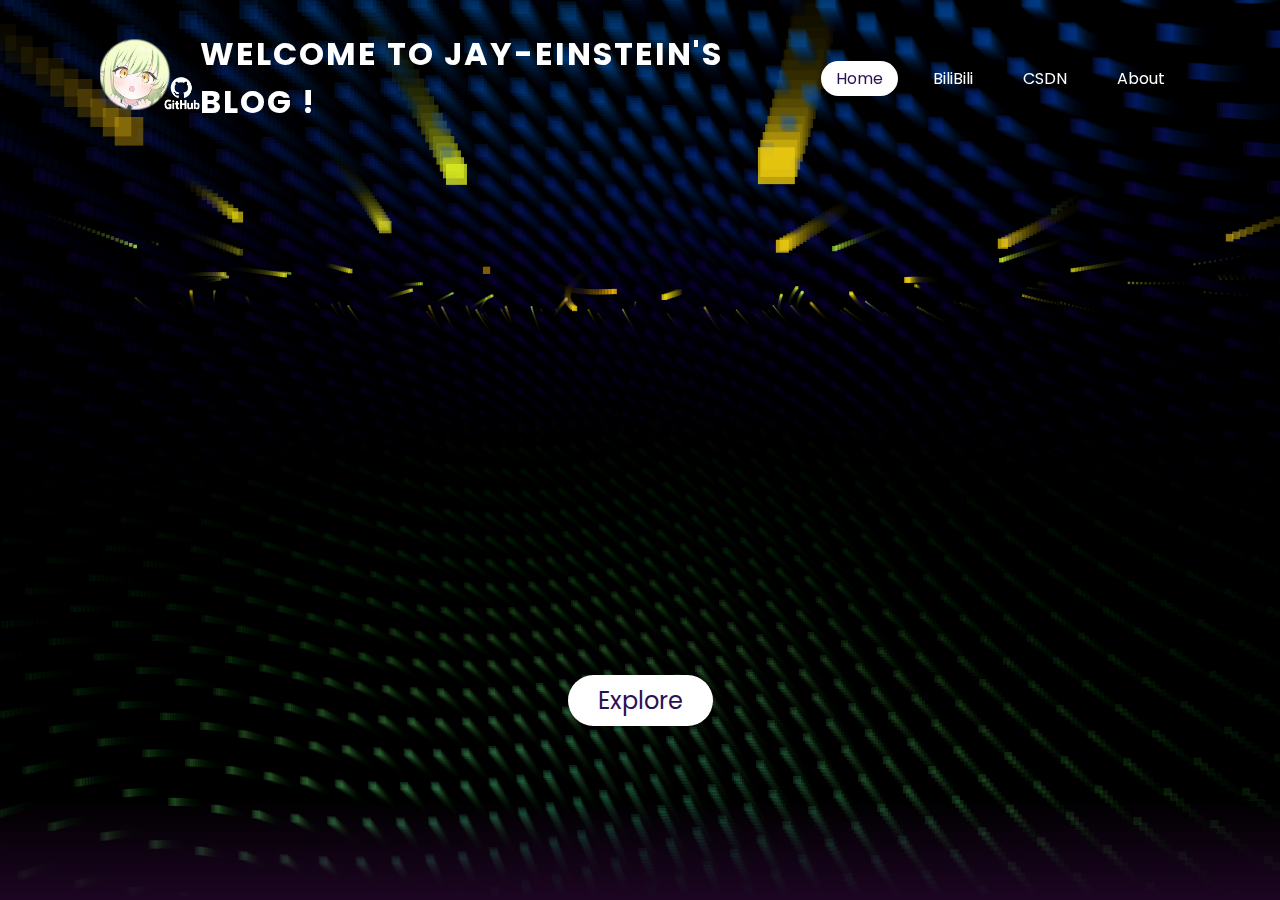
==== index.html @ cc75ab84 "Add files via upload" ====
<!doctype html>
<html>

<head>
    <meta charset="utf-8">
    <title>jay-einstein's blog</title>
    <link rel="stylesheet" href="style.css">
    <style>
        html,
        body {
            margin: 0px;
            width: 100%;
            height: 100%;
            overflow: hidden;
            background: #000000;
        }

        #canvas {
            position: absolute;
            width: 100%;
            height: 100%;
        }
    </style>
</head>

<body>
    <header>
        <a href="https://github.com/jay-einstein/jay-einstein.GitHub.io" class="logo" target="_blank">
            <img src="images/logo.png">
        </a>
        <span class="welcome">Welcome to jay-einstein's Blog !</span>
        <ul>
            <li><a href="#" class="active">Home</a></li>
            <li><a href="https://space.bilibili.com/1524398789?spm_id_from=333.999.0.0">BiliBili</a></li>
            <li><a href="https://blog.csdn.net/2301_77580982?spm=1000.2115.3001.5343">CSDN</a></li>
            <li><a href="/about.html">About</a></li>
        </ul>
    </header>
    <section>
        <canvas id="canvas"></canvas>
        <script>
            function project3D(x, y, z, vars) {
                var p, d;
                x -= vars.camX;
                y -= vars.camY - 8;
                z -= vars.camZ;
                p = Math.atan2(x, z);
                d = Math.sqrt(x * x + z * z);
                x = Math.sin(p - vars.yaw) * d;
                z = Math.cos(p - vars.yaw) * d;
                p = Math.atan2(y, z);
                d = Math.sqrt(y * y + z * z);
                y = Math.sin(p - vars.pitch) * d;
                z = Math.cos(p - vars.pitch) * d;
                var rx1 = -1000;
                var ry1 = 1;
                var rx2 = 1000;
                var ry2 = 1;
                var rx3 = 0;
                var ry3 = 0;
                var rx4 = x;
                var ry4 = z;
                var uc = (ry4 - ry3) * (rx2 - rx1) - (rx4 - rx3) * (ry2 - ry1);
                var ua = ((rx4 - rx3) * (ry1 - ry3) - (ry4 - ry3) * (rx1 - rx3)) / uc;
                var ub = ((rx2 - rx1) * (ry1 - ry3) - (ry2 - ry1) * (rx1 - rx3)) / uc;
                if (!z) z = 0.000000001;
                if (ua > 0 && ua < 1 && ub > 0 && ub < 1) {
                    return {
                        x: vars.cx + (rx1 + ua * (rx2 - rx1)) * vars.scale,
                        y: vars.cy + y / z * vars.scale,
                        d: (x * x + y * y + z * z)
                    };
                } else {
                    return { d: -1 };
                }
            }
            function elevation(x, y, z) {
                var dist = Math.sqrt(x * x + y * y + z * z);
                if (dist && z / dist >= -1 && z / dist <= 1) return Math.acos(z / dist);
                return 0.00000001;
            }
            function rgb(col) {
                col += 0.000001;
                var r = parseInt((0.5 + Math.sin(col) * 0.5) * 16);
                var g = parseInt((0.5 + Math.cos(col) * 0.5) * 16);
                var b = parseInt((0.5 - Math.sin(col) * 0.5) * 16);
                return "#" + r.toString(16) + g.toString(16) + b.toString(16);
            }
            function interpolateColors(RGB1, RGB2, degree) {
                var w2 = degree;
                var w1 = 1 - w2;
                return [w1 * RGB1[0] + w2 * RGB2[0], w1 * RGB1[1] + w2 * RGB2[1], w1 * RGB1[2] + w2 * RGB2[2]];
            }
            function rgbArray(col) {
                col += 0.000001;
                var r = parseInt((0.5 + Math.sin(col) * 0.5) * 256);
                var g = parseInt((0.5 + Math.cos(col) * 0.5) * 256);
                var b = parseInt((0.5 - Math.sin(col) * 0.5) * 256);
                return [r, g, b];
            }
            function colorString(arr) {
                var r = parseInt(arr[0]);
                var g = parseInt(arr[1]);
                var b = parseInt(arr[2]);
                return "#" + ("0" + r.toString(16)).slice(-2) + ("0" + g.toString(16)).slice(-2) + ("0" + b.toString(16)).slice(-2);
            }
            function process(vars) {
                if (vars.points.length < vars.initParticles) for (var i = 0; i < 5; ++i) spawnParticle(vars);
                var p, d, t;
                p = Math.atan2(vars.camX, vars.camZ);
                d = Math.sqrt(vars.camX * vars.camX + vars.camZ * vars.camZ);
                d -= Math.sin(vars.frameNo / 80) / 25;
                t = Math.cos(vars.frameNo / 300) / 165;
                vars.camX = Math.sin(p + t) * d;
                vars.camZ = Math.cos(p + t) * d;
                vars.camY = -Math.sin(vars.frameNo / 220) * 15;
                vars.yaw = Math.PI + p + t;
                vars.pitch = elevation(vars.camX, vars.camZ, vars.camY) - Math.PI / 2;
                var t;
                for (var i = 0; i < vars.points.length; ++i) {
                    x = vars.points[i].x;
                    y = vars.points[i].y;
                    z = vars.points[i].z;
                    d = Math.sqrt(x * x + z * z) / 1.0075;
                    t = .1 / (1 + d * d / 5);
                    p = Math.atan2(x, z) + t;
                    vars.points[i].x = Math.sin(p) * d;
                    vars.points[i].z = Math.cos(p) * d;
                    vars.points[i].y += vars.points[i].vy * t * ((Math.sqrt(vars.distributionRadius) - d) * 2);
                    if (vars.points[i].y > vars.vortexHeight / 2 || d < .25) {
                        vars.points.splice(i, 1);
                        spawnParticle(vars);
                    }
                }
            }
            function drawFloor(vars) {
                var x, y, z, d, point, a;
                for (var i = -25; i <= 25; i += 1) {
                    for (var j = -25; j <= 25; j += 1) {
                        x = i * 2;
                        z = j * 2;
                        y = vars.floor;
                        d = Math.sqrt(x * x + z * z);
                        point = project3D(x, y - d * d / 85, z, vars);
                        if (point.d != -1) {
                            size = 1 + 15000 / (1 + point.d);
                            a = 0.15 - Math.pow(d / 50, 4) * 0.15;
                            if (a > 0) {
                                vars.ctx.fillStyle = colorString(interpolateColors(rgbArray(d / 26 - vars.frameNo / 40), [0, 128, 32], .5 + Math.sin(d / 6 - vars.frameNo / 8) / 2));
                                vars.ctx.globalAlpha = a;
                                vars.ctx.fillRect(point.x - size / 2, point.y - size / 2, size, size);
                            }
                        }
                    }
                }
                vars.ctx.fillStyle = "#82f";
                for (var i = -25; i <= 25; i += 1) {
                    for (var j = -25; j <= 25; j += 1) {
                        x = i * 2;
                        z = j * 2;
                        y = -vars.floor;
                        d = Math.sqrt(x * x + z * z);
                        point = project3D(x, y + d * d / 85, z, vars);
                        if (point.d != -1) {
                            size = 1 + 15000 / (1 + point.d);
                            a = 0.15 - Math.pow(d / 50, 4) * 0.15;
                            if (a > 0) {
                                vars.ctx.fillStyle = colorString(interpolateColors(rgbArray(-d / 26 - vars.frameNo / 40), [32, 0, 128], .5 + Math.sin(-d / 6 - vars.frameNo / 8) / 2));
                                vars.ctx.globalAlpha = a;
                                vars.ctx.fillRect(point.x - size / 2, point.y - size / 2, size, size);
                            }
                        }
                    }
                }
            }
            function sortFunction(a, b) {
                return b.dist - a.dist;
            }
            function draw(vars) {
                vars.ctx.globalAlpha = .15;
                vars.ctx.fillStyle = "#000";
                vars.ctx.fillRect(0, 0, canvas.width, canvas.height);
                drawFloor(vars);
                var point, x, y, z, a;
                for (var i = 0; i < vars.points.length; ++i) {
                    x = vars.points[i].x;
                    y = vars.points[i].y;
                    z = vars.points[i].z;
                    point = project3D(x, y, z, vars);
                    if (point.d != -1) {
                        vars.points[i].dist = point.d;
                        size = 1 + vars.points[i].radius / (1 + point.d);
                        d = Math.abs(vars.points[i].y);
                        a = .8 - Math.pow(d / (vars.vortexHeight / 2), 1000) * .8;
                        vars.ctx.globalAlpha = a >= 0 && a <= 1 ? a : 0;
                        vars.ctx.fillStyle = rgb(vars.points[i].color);
                        if (point.x > -1 && point.x < vars.canvas.width && point.y > -1 && point.y < vars.canvas.height) vars.ctx.fillRect(point.x - size / 2, point.y - size / 2, size, size);
                    }
                }
                vars.points.sort(sortFunction);
            }
            function spawnParticle(vars) {

                var p, ls;
                pt = {};
                p = Math.PI * 2 * Math.random();
                ls = Math.sqrt(Math.random() * vars.distributionRadius);
                pt.x = Math.sin(p) * ls;
                pt.y = -vars.vortexHeight / 2;
                pt.vy = vars.initV / 20 + Math.random() * vars.initV;
                pt.z = Math.cos(p) * ls;
                pt.radius = 200 + 800 * Math.random();
                pt.color = pt.radius / 1000 + vars.frameNo / 250;
                vars.points.push(pt);
            }
            function frame(vars) {
                if (vars === undefined) {
                    var vars = {};
                    vars.canvas = document.querySelector("canvas");
                    vars.ctx = vars.canvas.getContext("2d");
                    vars.canvas.width = document.body.clientWidth;
                    vars.canvas.height = document.body.clientHeight;
                    window.addEventListener("resize", function () {
                        vars.canvas.width = document.body.clientWidth;
                        vars.canvas.height = document.body.clientHeight;
                        vars.cx = vars.canvas.width / 2;
                        vars.cy = vars.canvas.height / 2;
                    }, true);
                    vars.frameNo = 0;

                    vars.camX = 0;
                    vars.camY = 0;
                    vars.camZ = -14;
                    vars.pitch = elevation(vars.camX, vars.camZ, vars.camY) - Math.PI / 2;
                    vars.yaw = 0;
                    vars.cx = vars.canvas.width / 2;
                    vars.cy = vars.canvas.height / 2;
                    vars.bounding = 10;
                    vars.scale = 500;
                    vars.floor = 26.5;

                    vars.points = [];
                    vars.initParticles = 700;
                    vars.initV = .01;
                    vars.distributionRadius = 800;
                    vars.vortexHeight = 25;
                }
                vars.frameNo++;
                requestAnimationFrame(function () {
                    frame(vars);
                });
                process(vars);
                draw(vars);
            }
            frame();
        </script>
        <a href="#sec" id="btn">Explore</a>
    </section>
</body>

</html>
---- style.css ----
/* 这是引入了一些字体 */
@import url('https://fonts.googleapis.com/css?family=Poppins:300,400,500,600,700,800,900&display=swap'); 

* {
  margin: 0;
  padding: 0;
  box-sizing: border-box;
  font-family: 'Poppins', sans-serif;
  /* 当用户手动导航或者 CSSOM scrolling API 触发滚动操作时 */
  scroll-behavior: smooth; 
}

body {
  min-height: 100vh;
  overflow-x: hidden;
  background: linear-gradient(#2b1055,#7597de);
}

header {
  position: absolute;
  top: 0;
  left: 0;
  width: 100%;
  padding: 30px 100px;
  display: flex;
  justify-content: space-between;
  align-items: center;
  z-index: 10000;
}

header .logo img {
  width: 100px; /* 或根据需要设置合适的大小 */
  height: auto; /* 保持图片的比例 */
}

.welcome {
  color: #fff;
  font-weight: 700;
  text-decoration: none;
  font-size: 2em;
  text-transform: uppercase; /* 大写 */
  letter-spacing: 2px; /* 字符间距 */
}

header ul {
  display: flex;
  justify-content: center;
  align-items: center;
}

header ul li {
  list-style: none;
  margin-left: 20px;
}

header ul li a {
  text-decoration: none;
  padding: 6px 15px;
  color: #fff;
  border-radius: 20px;
}

header ul li a:hover,
header ul li a.active {
  background: #fff;
  color: #2b1055;
}

section {
  position: relative;
  width: 100%;
  height: 100vh;
  padding: 100px;
  display: flex;
  justify-content: center;
  align-items: center;
  overflow: hidden;
}

section::before {
  content: '';
  position: absolute;
  bottom: 0;
  width: 100%;
  height: 100px;
  background: linear-gradient(to top, #1c0522, transparent);
  z-index: 1000;
}

section img {
  position: absolute;
  top: 0;
  left: 0;
  width: 100%;
  height: 100%;
  /* object-fit CSS 属性指定可替换元素（例如：<img> 或 <video>）的内容应该如何适应到其使用高度和宽度确定的框。 */
  object-fit: cover;
  pointer-events: none;
}

section img#moon {
  /* mix-blend-mode CSS 属性描述了元素的内容应该与元素的直系父元素的内容和元素的背景如何混合。 */ 
  mix-blend-mode: screen;
}

section img#mountains_front {
  z-index: 10;
}

#text {
  position: absolute;
  right: -350px;
  color: #fff;
  white-space: nowrap;
  font-size: 7.5vw;
  z-index: 9;
}

#btn {
  text-decoration: none;
  display: inline-block;
  padding: 8px 30px;
  border-radius: 40px;
  background: #fff;
  color: #2b1055;
  font-size: 1.5em;
  z-index: 9;
  transform: translateY(250px);
}

.sec {
  position: relative;
  padding: 100px;
  background: #1c0522;
}

.sec h2 {
  font-size: 3.5em;
  margin-bottom: 10px;
  color: #fff;
}

.sec p {
  font-size: 1em;
  color: #fff;
}
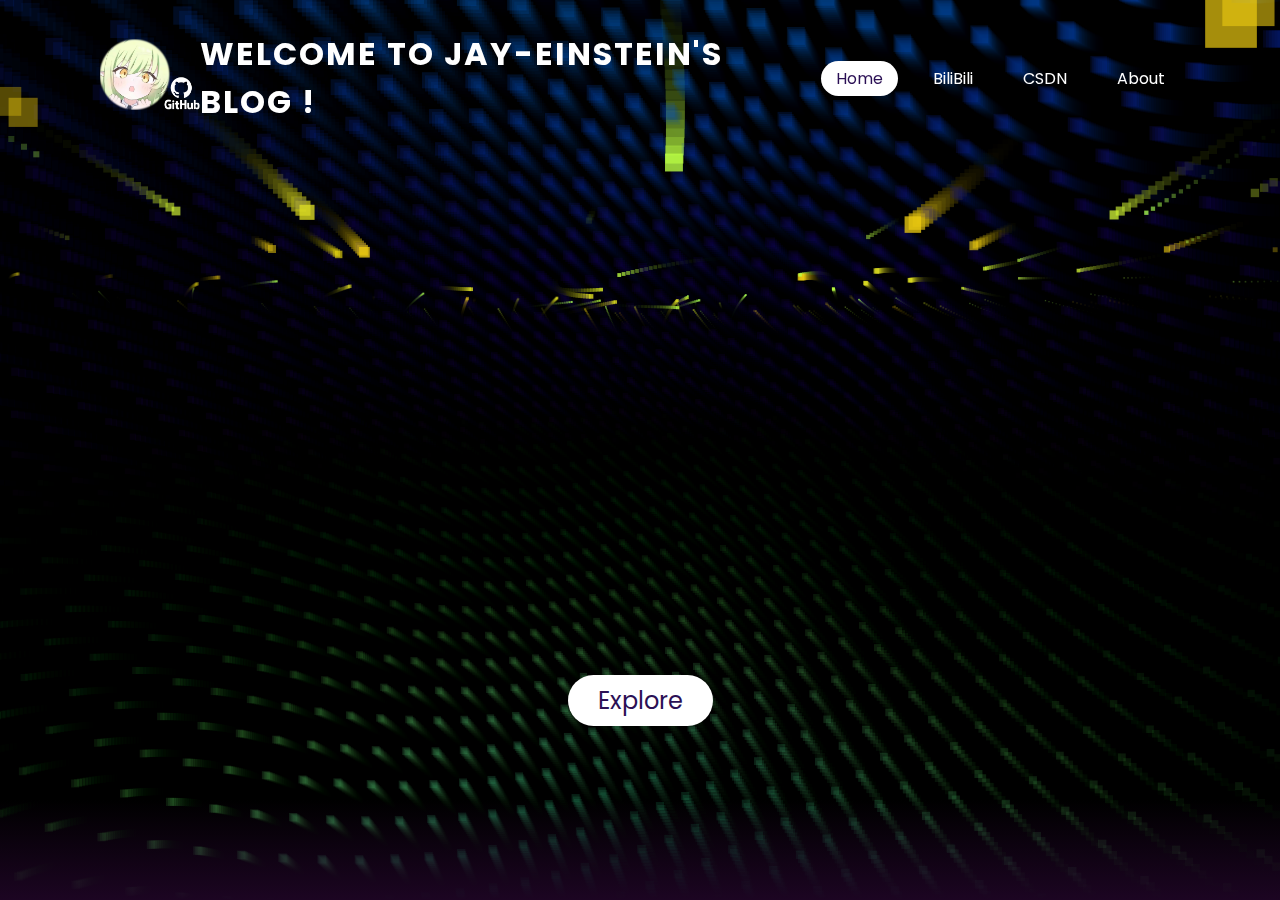
==== commit 9bdb8bbc: "Update index.html" ====
--- a/index.html
+++ b/index.html
@@ -1,5 +1,5 @@
 <!doctype html>
-<html>
+<html lang="en">
 
 <head>
     <meta charset="utf-8">
@@ -258,4 +258,4 @@
     </section>
 </body>
 
-</html>+</html>
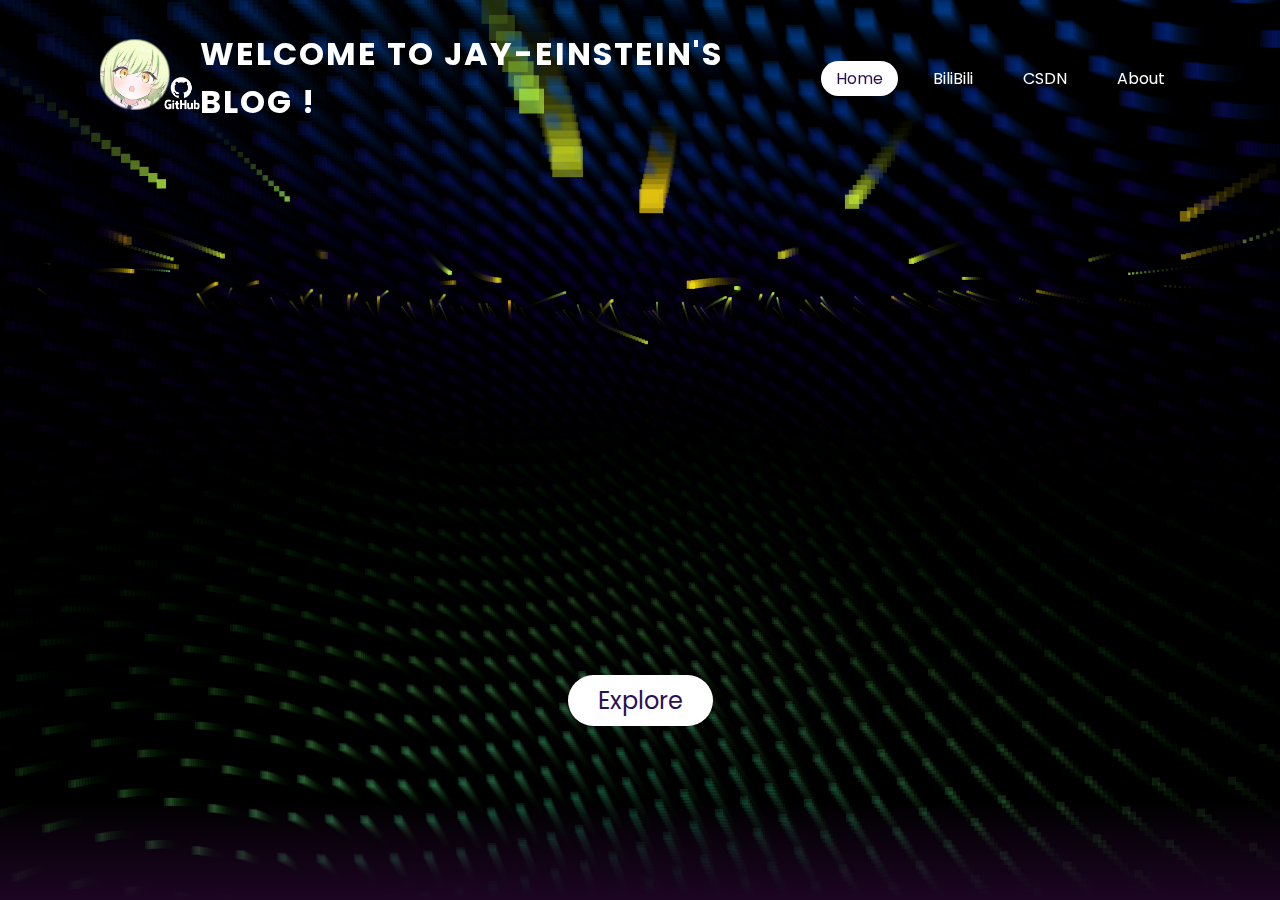
==== commit 2674b580: "Add files via upload" ====
--- a/index.html
+++ b/index.html
@@ -254,8 +254,8 @@
             }
             frame();
         </script>
-        <a href="#sec" id="btn">Explore</a>
+        <a href="/explore.html" id="btn">Explore</a>
     </section>
 </body>
 
-</html>
+</html>--- a/style.css
+++ b/style.css
@@ -10,14 +10,10 @@
   scroll-behavior: smooth; 
 }
 
-body {
-  min-height: 100vh;
-  overflow-x: hidden;
-  background: linear-gradient(#2b1055,#7597de);
-}
+
 
 header {
-  position: absolute;
+  position: fixed;
   top: 0;
   left: 0;
   width: 100%;
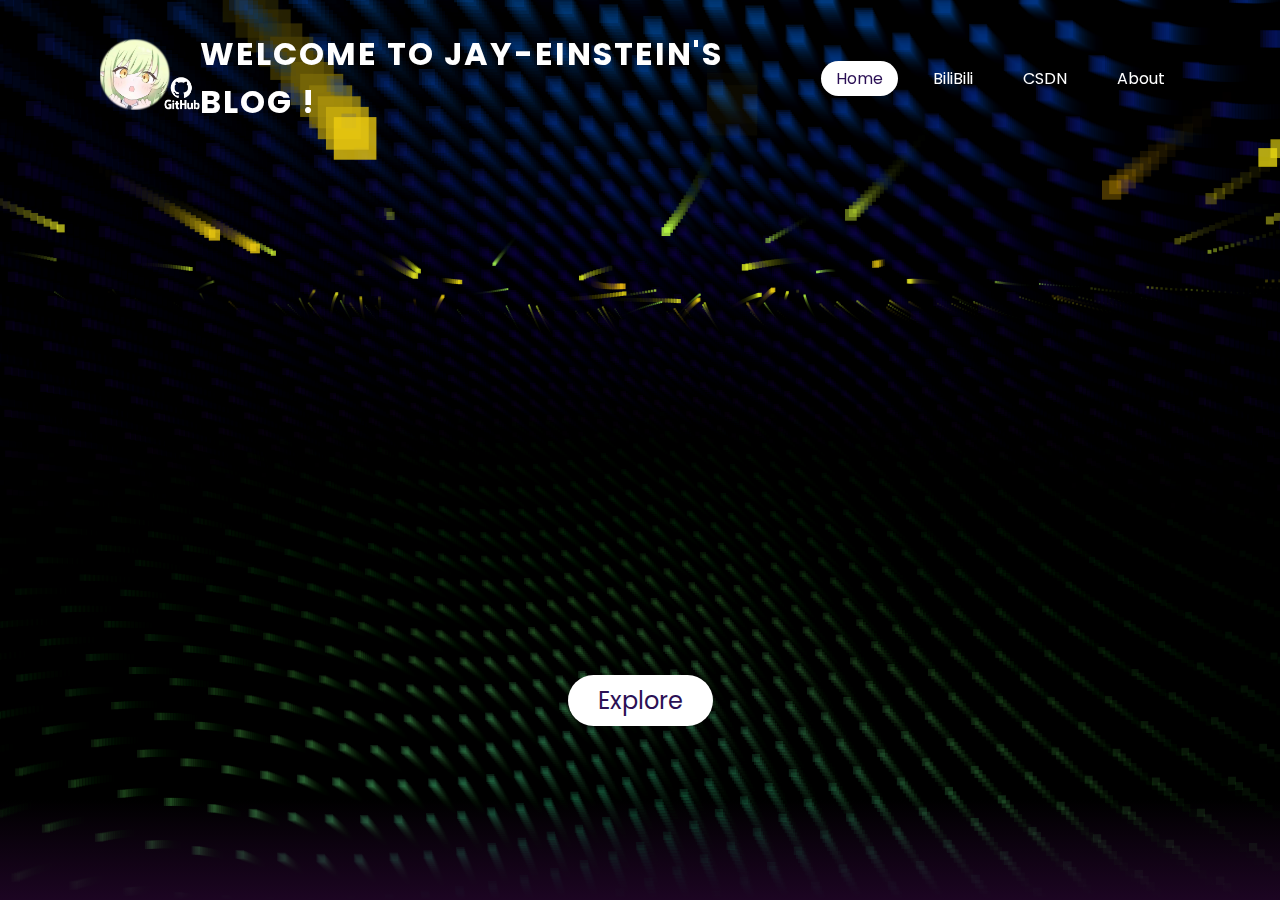
==== commit 3b7c3ff0: "Add files via upload" ====
--- a/index.html
+++ b/index.html
@@ -31,8 +31,8 @@
         <span class="welcome">Welcome to jay-einstein's Blog !</span>
         <ul>
             <li><a href="#" class="active">Home</a></li>
-            <li><a href="https://space.bilibili.com/1524398789?spm_id_from=333.999.0.0">BiliBili</a></li>
-            <li><a href="https://blog.csdn.net/2301_77580982?spm=1000.2115.3001.5343">CSDN</a></li>
+            <li><a href="https://space.bilibili.com/1524398789?spm_id_from=333.999.0.0" target="_blank">BiliBili</a></li>
+            <li><a href="https://blog.csdn.net/2301_77580982?spm=1000.2115.3001.5343" target="_blank">CSDN</a></li>
             <li><a href="/about.html">About</a></li>
         </ul>
     </header>
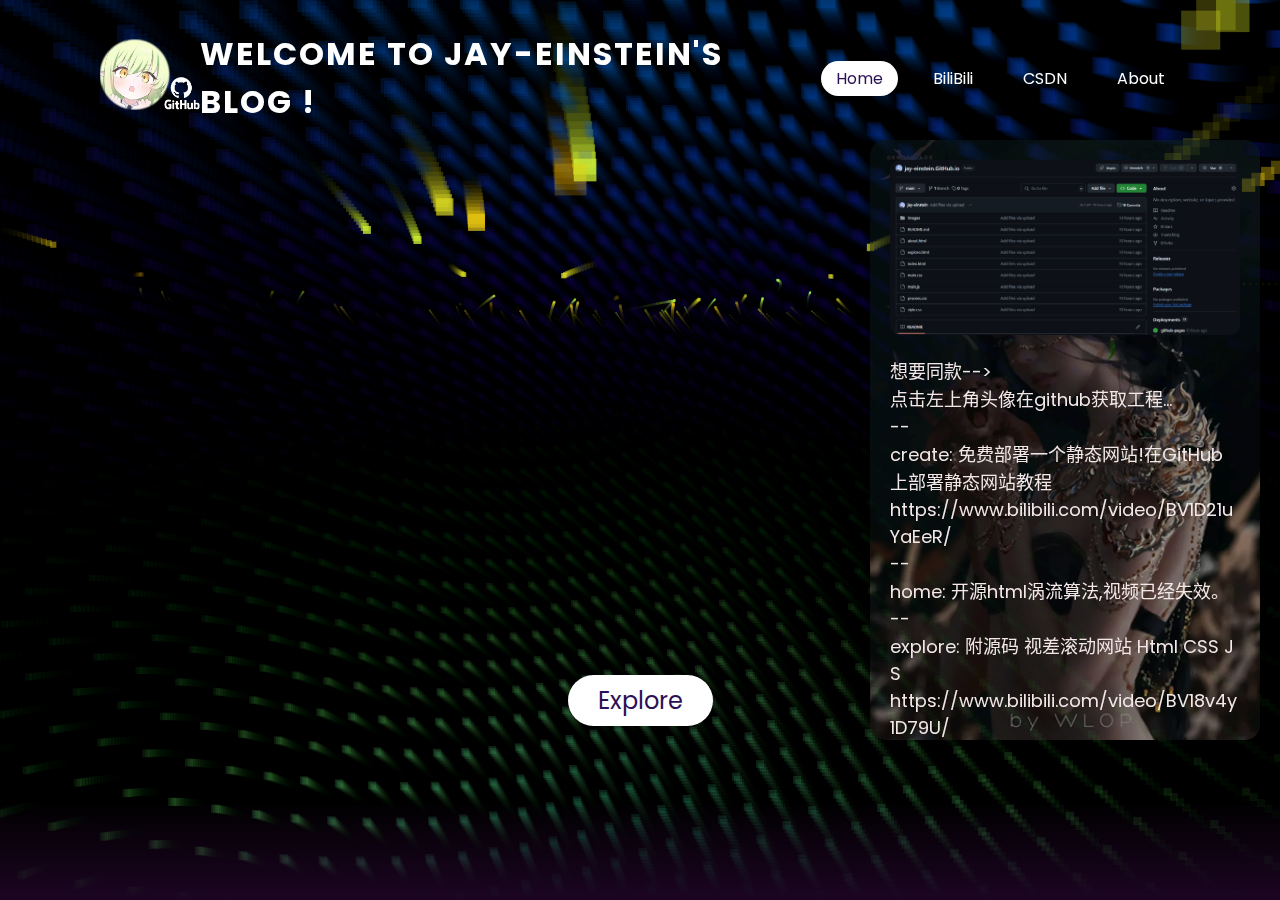
==== commit cd946614: "Add files via upload" ====
--- a/index.html
+++ b/index.html
@@ -1,5 +1,5 @@
 <!doctype html>
-<html lang="en">
+<html lang="zh-CN">
 
 <head>
     <meta charset="utf-8">
@@ -20,6 +20,7 @@
             width: 100%;
             height: 100%;
         }
+
     </style>
 </head>
 
@@ -31,231 +32,36 @@
         <span class="welcome">Welcome to jay-einstein's Blog !</span>
         <ul>
             <li><a href="#" class="active">Home</a></li>
-            <li><a href="https://space.bilibili.com/1524398789?spm_id_from=333.999.0.0" target="_blank">BiliBili</a></li>
-            <li><a href="https://blog.csdn.net/2301_77580982?spm=1000.2115.3001.5343" target="_blank">CSDN</a></li>
+            <li><a href="https://space.bilibili.com/1524398789" target="_blank">BiliBili</a></li>
+            <li><a href="https://blog.csdn.net/2301_77580982" target="_blank">CSDN</a></li>
             <li><a href="/about.html">About</a></li>
         </ul>
     </header>
+
     <section>
         <canvas id="canvas"></canvas>
-        <script>
-            function project3D(x, y, z, vars) {
-                var p, d;
-                x -= vars.camX;
-                y -= vars.camY - 8;
-                z -= vars.camZ;
-                p = Math.atan2(x, z);
-                d = Math.sqrt(x * x + z * z);
-                x = Math.sin(p - vars.yaw) * d;
-                z = Math.cos(p - vars.yaw) * d;
-                p = Math.atan2(y, z);
-                d = Math.sqrt(y * y + z * z);
-                y = Math.sin(p - vars.pitch) * d;
-                z = Math.cos(p - vars.pitch) * d;
-                var rx1 = -1000;
-                var ry1 = 1;
-                var rx2 = 1000;
-                var ry2 = 1;
-                var rx3 = 0;
-                var ry3 = 0;
-                var rx4 = x;
-                var ry4 = z;
-                var uc = (ry4 - ry3) * (rx2 - rx1) - (rx4 - rx3) * (ry2 - ry1);
-                var ua = ((rx4 - rx3) * (ry1 - ry3) - (ry4 - ry3) * (rx1 - rx3)) / uc;
-                var ub = ((rx2 - rx1) * (ry1 - ry3) - (ry2 - ry1) * (rx1 - rx3)) / uc;
-                if (!z) z = 0.000000001;
-                if (ua > 0 && ua < 1 && ub > 0 && ub < 1) {
-                    return {
-                        x: vars.cx + (rx1 + ua * (rx2 - rx1)) * vars.scale,
-                        y: vars.cy + y / z * vars.scale,
-                        d: (x * x + y * y + z * z)
-                    };
-                } else {
-                    return { d: -1 };
-                }
-            }
-            function elevation(x, y, z) {
-                var dist = Math.sqrt(x * x + y * y + z * z);
-                if (dist && z / dist >= -1 && z / dist <= 1) return Math.acos(z / dist);
-                return 0.00000001;
-            }
-            function rgb(col) {
-                col += 0.000001;
-                var r = parseInt((0.5 + Math.sin(col) * 0.5) * 16);
-                var g = parseInt((0.5 + Math.cos(col) * 0.5) * 16);
-                var b = parseInt((0.5 - Math.sin(col) * 0.5) * 16);
-                return "#" + r.toString(16) + g.toString(16) + b.toString(16);
-            }
-            function interpolateColors(RGB1, RGB2, degree) {
-                var w2 = degree;
-                var w1 = 1 - w2;
-                return [w1 * RGB1[0] + w2 * RGB2[0], w1 * RGB1[1] + w2 * RGB2[1], w1 * RGB1[2] + w2 * RGB2[2]];
-            }
-            function rgbArray(col) {
-                col += 0.000001;
-                var r = parseInt((0.5 + Math.sin(col) * 0.5) * 256);
-                var g = parseInt((0.5 + Math.cos(col) * 0.5) * 256);
-                var b = parseInt((0.5 - Math.sin(col) * 0.5) * 256);
-                return [r, g, b];
-            }
-            function colorString(arr) {
-                var r = parseInt(arr[0]);
-                var g = parseInt(arr[1]);
-                var b = parseInt(arr[2]);
-                return "#" + ("0" + r.toString(16)).slice(-2) + ("0" + g.toString(16)).slice(-2) + ("0" + b.toString(16)).slice(-2);
-            }
-            function process(vars) {
-                if (vars.points.length < vars.initParticles) for (var i = 0; i < 5; ++i) spawnParticle(vars);
-                var p, d, t;
-                p = Math.atan2(vars.camX, vars.camZ);
-                d = Math.sqrt(vars.camX * vars.camX + vars.camZ * vars.camZ);
-                d -= Math.sin(vars.frameNo / 80) / 25;
-                t = Math.cos(vars.frameNo / 300) / 165;
-                vars.camX = Math.sin(p + t) * d;
-                vars.camZ = Math.cos(p + t) * d;
-                vars.camY = -Math.sin(vars.frameNo / 220) * 15;
-                vars.yaw = Math.PI + p + t;
-                vars.pitch = elevation(vars.camX, vars.camZ, vars.camY) - Math.PI / 2;
-                var t;
-                for (var i = 0; i < vars.points.length; ++i) {
-                    x = vars.points[i].x;
-                    y = vars.points[i].y;
-                    z = vars.points[i].z;
-                    d = Math.sqrt(x * x + z * z) / 1.0075;
-                    t = .1 / (1 + d * d / 5);
-                    p = Math.atan2(x, z) + t;
-                    vars.points[i].x = Math.sin(p) * d;
-                    vars.points[i].z = Math.cos(p) * d;
-                    vars.points[i].y += vars.points[i].vy * t * ((Math.sqrt(vars.distributionRadius) - d) * 2);
-                    if (vars.points[i].y > vars.vortexHeight / 2 || d < .25) {
-                        vars.points.splice(i, 1);
-                        spawnParticle(vars);
-                    }
-                }
-            }
-            function drawFloor(vars) {
-                var x, y, z, d, point, a;
-                for (var i = -25; i <= 25; i += 1) {
-                    for (var j = -25; j <= 25; j += 1) {
-                        x = i * 2;
-                        z = j * 2;
-                        y = vars.floor;
-                        d = Math.sqrt(x * x + z * z);
-                        point = project3D(x, y - d * d / 85, z, vars);
-                        if (point.d != -1) {
-                            size = 1 + 15000 / (1 + point.d);
-                            a = 0.15 - Math.pow(d / 50, 4) * 0.15;
-                            if (a > 0) {
-                                vars.ctx.fillStyle = colorString(interpolateColors(rgbArray(d / 26 - vars.frameNo / 40), [0, 128, 32], .5 + Math.sin(d / 6 - vars.frameNo / 8) / 2));
-                                vars.ctx.globalAlpha = a;
-                                vars.ctx.fillRect(point.x - size / 2, point.y - size / 2, size, size);
-                            }
-                        }
-                    }
-                }
-                vars.ctx.fillStyle = "#82f";
-                for (var i = -25; i <= 25; i += 1) {
-                    for (var j = -25; j <= 25; j += 1) {
-                        x = i * 2;
-                        z = j * 2;
-                        y = -vars.floor;
-                        d = Math.sqrt(x * x + z * z);
-                        point = project3D(x, y + d * d / 85, z, vars);
-                        if (point.d != -1) {
-                            size = 1 + 15000 / (1 + point.d);
-                            a = 0.15 - Math.pow(d / 50, 4) * 0.15;
-                            if (a > 0) {
-                                vars.ctx.fillStyle = colorString(interpolateColors(rgbArray(-d / 26 - vars.frameNo / 40), [32, 0, 128], .5 + Math.sin(-d / 6 - vars.frameNo / 8) / 2));
-                                vars.ctx.globalAlpha = a;
-                                vars.ctx.fillRect(point.x - size / 2, point.y - size / 2, size, size);
-                            }
-                        }
-                    }
-                }
-            }
-            function sortFunction(a, b) {
-                return b.dist - a.dist;
-            }
-            function draw(vars) {
-                vars.ctx.globalAlpha = .15;
-                vars.ctx.fillStyle = "#000";
-                vars.ctx.fillRect(0, 0, canvas.width, canvas.height);
-                drawFloor(vars);
-                var point, x, y, z, a;
-                for (var i = 0; i < vars.points.length; ++i) {
-                    x = vars.points[i].x;
-                    y = vars.points[i].y;
-                    z = vars.points[i].z;
-                    point = project3D(x, y, z, vars);
-                    if (point.d != -1) {
-                        vars.points[i].dist = point.d;
-                        size = 1 + vars.points[i].radius / (1 + point.d);
-                        d = Math.abs(vars.points[i].y);
-                        a = .8 - Math.pow(d / (vars.vortexHeight / 2), 1000) * .8;
-                        vars.ctx.globalAlpha = a >= 0 && a <= 1 ? a : 0;
-                        vars.ctx.fillStyle = rgb(vars.points[i].color);
-                        if (point.x > -1 && point.x < vars.canvas.width && point.y > -1 && point.y < vars.canvas.height) vars.ctx.fillRect(point.x - size / 2, point.y - size / 2, size, size);
-                    }
-                }
-                vars.points.sort(sortFunction);
-            }
-            function spawnParticle(vars) {
-
-                var p, ls;
-                pt = {};
-                p = Math.PI * 2 * Math.random();
-                ls = Math.sqrt(Math.random() * vars.distributionRadius);
-                pt.x = Math.sin(p) * ls;
-                pt.y = -vars.vortexHeight / 2;
-                pt.vy = vars.initV / 20 + Math.random() * vars.initV;
-                pt.z = Math.cos(p) * ls;
-                pt.radius = 200 + 800 * Math.random();
-                pt.color = pt.radius / 1000 + vars.frameNo / 250;
-                vars.points.push(pt);
-            }
-            function frame(vars) {
-                if (vars === undefined) {
-                    var vars = {};
-                    vars.canvas = document.querySelector("canvas");
-                    vars.ctx = vars.canvas.getContext("2d");
-                    vars.canvas.width = document.body.clientWidth;
-                    vars.canvas.height = document.body.clientHeight;
-                    window.addEventListener("resize", function () {
-                        vars.canvas.width = document.body.clientWidth;
-                        vars.canvas.height = document.body.clientHeight;
-                        vars.cx = vars.canvas.width / 2;
-                        vars.cy = vars.canvas.height / 2;
-                    }, true);
-                    vars.frameNo = 0;
-
-                    vars.camX = 0;
-                    vars.camY = 0;
-                    vars.camZ = -14;
-                    vars.pitch = elevation(vars.camX, vars.camZ, vars.camY) - Math.PI / 2;
-                    vars.yaw = 0;
-                    vars.cx = vars.canvas.width / 2;
-                    vars.cy = vars.canvas.height / 2;
-                    vars.bounding = 10;
-                    vars.scale = 500;
-                    vars.floor = 26.5;
-
-                    vars.points = [];
-                    vars.initParticles = 700;
-                    vars.initV = .01;
-                    vars.distributionRadius = 800;
-                    vars.vortexHeight = 25;
-                }
-                vars.frameNo++;
-                requestAnimationFrame(function () {
-                    frame(vars);
-                });
-                process(vars);
-                draw(vars);
-            }
-            frame();
-        </script>
+        <script src="project3d.js"></script>
         <a href="/explore.html" id="btn">Explore</a>
     </section>
+
+    <!-- 新增的右侧信息框 -->
+    <div class="info-box">
+        <img src="images/need.png" alt="Image">
+        <p>想要同款--></p>
+        <p>点击左上角头像在github获取工程...</p>
+        <p>--</p>
+        <p>create: 免费部署一个静态网站!在GitHub上部署静态网站教程</p>
+        <p>https://www.bilibili.com/video/BV1D21uYaEeR/</p>
+        <p>--</p>
+        <p>home: 开源html涡流算法,视频已经失效。</p>
+        <p>--</p>   
+        <p>explore: 附源码 视差滚动网站 Html CSS JS</p>
+        <p>https://www.bilibili.com/video/BV18v4y1D79U/</p>
+        <p>--</p>   
+        <p>about: 响应式漫画风格全屏页面滚动个人主博客网站设计【HTML5+CSS+JS--期末大作业 】【附完整源码】</p>
+        <p>https://www.bilibili.com/video/BV16Q4y1Q7FF/</p>
+    </div>
+
 </body>
 
 </html>--- a/style.css
+++ b/style.css
@@ -10,10 +10,112 @@
   scroll-behavior: smooth; 
 }
 
-
+body {
+  min-height: 100vh;
+  overflow: scroll;
+  background: linear-gradient(#2b1055, #7597de);
+}
+
+::-webkit-scrollbar {
+  display: none; /* 不显示滚动条 */
+}
+
+a {
+  text-decoration: none; /* 去除链接下划线 */
+  color: inherit; /* 继承父元素颜色，避免链接变成默认的蓝色 */
+}
+
+.info-box {
+  position: fixed; /* 固定定位，使其在屏幕右侧 */
+  top: 140px; /* 垂直居中 */
+  right: 20px; /* 距离右侧20px */
+  width: 390px; /* 容器宽度 */
+  height: 600px; /* 容器高度 */
+
+  background-image: url('images/beauty.png'); /* 背景图片 */
+  background-size: cover;
+  background-position: center;
+  background-repeat: no-repeat;
+
+  padding: 20px;
+  border-radius: 15px; /* 圆角 */
+  box-shadow: 0px 4px 6px rgba(0, 0, 0, 0.1); /* 给框加点阴影 */
+  overflow-y: scroll; /* 允许垂直滚动 */
+  overflow-x: hidden; /* 禁止水平滚动 */
+  z-index: 30;
+}
+
+.info-box img {
+    width: 350px; /* 图片宽度 */
+    border-radius: 10px; /* 图片圆角 */
+    margin-bottom: 15px; /* 图片和文字之间的间距 */
+}
+
+.info-box p {
+    color: #f3e7e7; /* 文字颜色 */
+    font-size: 18px; /* 字体大小 */
+    margin: 0px; /* 去掉p标签默认的外边距 */
+    word-wrap: break-word; /* 允许单词超出容器宽度时换行 */
+    word-break: break-all; /* 强制在任何字符间断行，避免内容溢出 */
+}
+
+.info-box h1 {
+  color: #ffffff; /* 文字颜色 */
+  font-size: 35px; /* 字体大小 */
+  margin: 0; /* 去掉m标签默认的外边距 */
+  text-align: center; /* 水平居中 */
+  display: block; /* 确保m元素是块级元素，能占满一行 */
+  width: 100%; /* 设置宽度为100%确保居中效果 */
+  letter-spacing: 10px; /* 字符间距 */
+  margin-bottom: 30px; /* 增加标题和下面文字的间距 */
+}
+
+.info-box h2 {
+  color: #eae6e6; /* 文字颜色 */
+  font-size: 15px; /* 字体大小 */
+  margin: 0; /* 去掉m标签默认的外边距 */
+  letter-spacing: 0px; /* 字符间距 */
+  margin-bottom: 10px; 
+  text-decoration: none; /* 去掉下划线 */
+  color: #eff4f5;        /* 设置链接文字颜色 */
+  cursor: pointer;
+  padding-left: 20px;
+}
+
+.info-box h2:hover {
+  color: #09d1cb87;        /* 鼠标悬停时更改颜色 */
+}
+
+.blog-box {
+  display: flex;
+  width: 1000px; /* 容器宽度 */
+  height: 240px; /* 容器高度 */
+  background-color: rgba(235, 241, 242, 0.299);
+  padding: 20px;
+  margin: 20px 0;
+  border-radius: 15px; /* 圆角 */
+  left: 40px; /* 距离右侧20px */
+}
+
+.blog-box .left {
+  flex: 3;
+  max-width: 500px;
+  margin-right: 20px;
+}
+
+.blog-box .left img {
+  width: 100%;
+  height: auto;
+  border-radius: 15px; /* 圆角 */
+}
+
+.blog-box .right {
+  flex: 4;
+  word-wrap: break-word; /* 自动换行 */
+}
 
 header {
-  position: fixed;
+  position:absolute;
   top: 0;
   left: 0;
   width: 100%;
@@ -21,7 +123,7 @@
   display: flex;
   justify-content: space-between;
   align-items: center;
-  z-index: 10000;
+  z-index: 1000;
 }
 
 header .logo img {
@@ -80,7 +182,7 @@
   width: 100%;
   height: 100px;
   background: linear-gradient(to top, #1c0522, transparent);
-  z-index: 1000;
+  z-index: 20;
 }
 
 section img {
@@ -131,12 +233,14 @@
 }
 
 .sec h2 {
-  font-size: 3.5em;
+  font-size: 2em;
   margin-bottom: 10px;
   color: #fff;
 }
 
 .sec p {
-  font-size: 1em;
-  color: #fff;
+  font-size: 1.2em;
+  color: #fff;
+  margin-bottom: 8px; /* 增加标题和下面文字的间距 */
+  letter-spacing: 2px; /* 字符间距 */
 }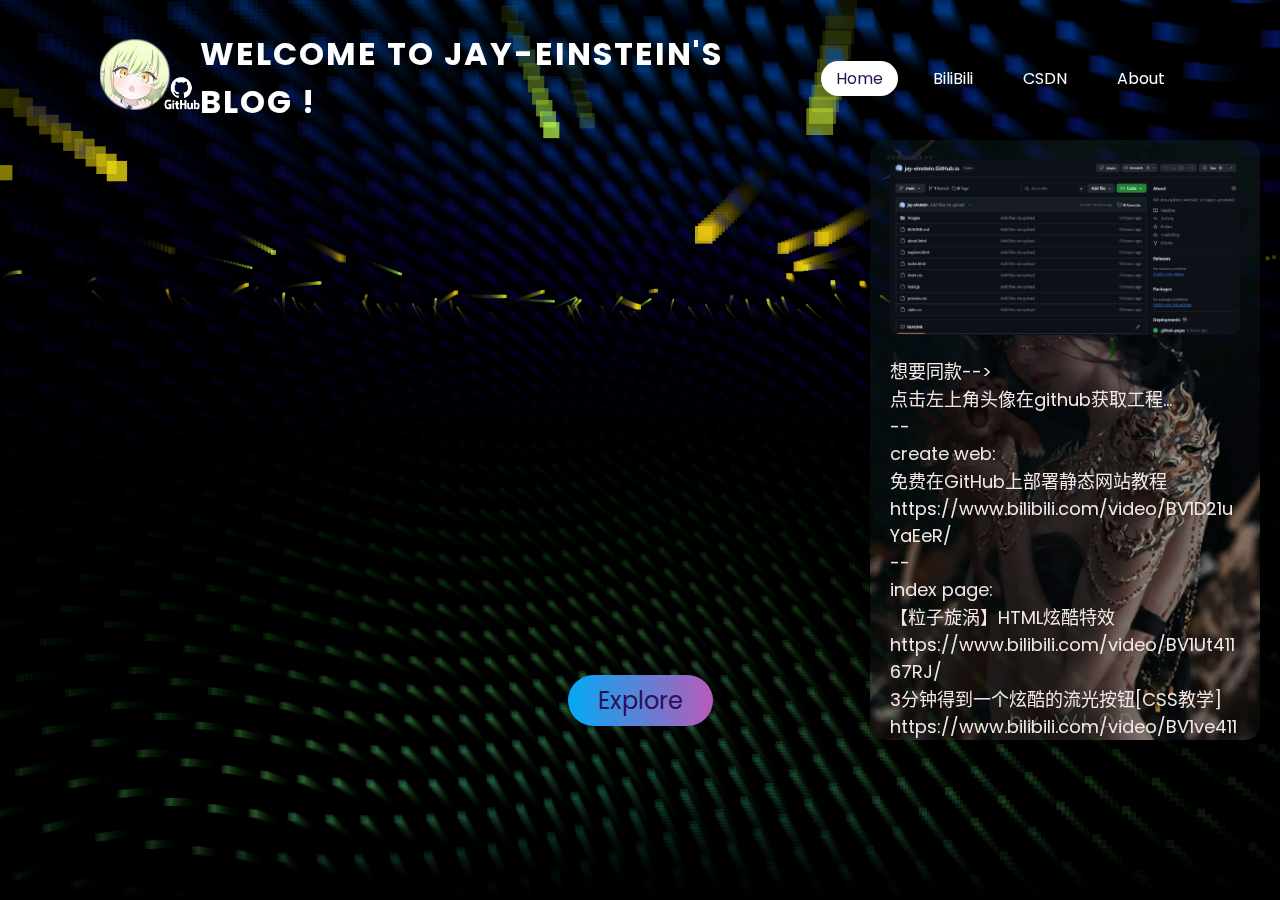
==== commit 2d6a9540: "Add files via upload" ====
--- a/index.html
+++ b/index.html
@@ -3,8 +3,9 @@
 
 <head>
     <meta charset="utf-8">
+    <meta name="viewport" content="width=device-width, initial-scale=1.0">
     <title>jay-einstein's blog</title>
-    <link rel="stylesheet" href="style.css">
+    <link rel="stylesheet" href="main.css">
     <style>
         html,
         body {
@@ -34,14 +35,14 @@
             <li><a href="#" class="active">Home</a></li>
             <li><a href="https://space.bilibili.com/1524398789" target="_blank">BiliBili</a></li>
             <li><a href="https://blog.csdn.net/2301_77580982" target="_blank">CSDN</a></li>
-            <li><a href="/about.html">About</a></li>
+            <li><a href="about.html">About</a></li>
         </ul>
     </header>
 
     <section>
         <canvas id="canvas"></canvas>
-        <script src="project3d.js"></script>
-        <a href="/explore.html" id="btn">Explore</a>
+        <script src="javascript/project3d.js"></script>
+        <a href="explore.html" id="btn">Explore</a>
     </section>
 
     <!-- 新增的右侧信息框 -->
@@ -50,16 +51,39 @@
         <p>想要同款--></p>
         <p>点击左上角头像在github获取工程...</p>
         <p>--</p>
-        <p>create: 免费部署一个静态网站!在GitHub上部署静态网站教程</p>
+        <p>create web: </p>
+        <p>免费在GitHub上部署静态网站教程</p>
         <p>https://www.bilibili.com/video/BV1D21uYaEeR/</p>
         <p>--</p>
-        <p>home: 开源html涡流算法,视频已经失效。</p>
+        <p>index page: </p>
+        <p>【粒子旋涡】HTML炫酷特效</p>
+        <p>https://www.bilibili.com/video/BV1Ut41167RJ/</p>
+        <p>3分钟得到一个炫酷的流光按钮[CSS教学]</p>
+        <p>https://www.bilibili.com/video/BV1ve411y71N/</p>
         <p>--</p>   
-        <p>explore: 附源码 视差滚动网站 Html CSS JS</p>
+        <p>explore page: </p>
+        <p>视差滚动网站一 【Html CSS JS】</p>
         <p>https://www.bilibili.com/video/BV18v4y1D79U/</p>
+        <p>视差滚动网站二</p>
+        <p>https://www.bilibili.com/video/BV1XV411n7Qx/</p>
+        <p>纯CSS实现可编辑文字霓虹灯闪烁效果</p>
+        <p>https://www.bilibili.com/video/BV1rW421w7Uo/</p>
         <p>--</p>   
-        <p>about: 响应式漫画风格全屏页面滚动个人主博客网站设计【HTML5+CSS+JS--期末大作业 】【附完整源码】</p>
+        <p>about page: </p>
+        <p>响应式漫画风格全屏页面滚动个人主博客网站设计【HTML5+CSS+JS】</p>
         <p>https://www.bilibili.com/video/BV16Q4y1Q7FF/</p>
+        <p>--</p>
+        <p>blog page: </p>
+        <p>纯CSS写一个非常好看的发光按钮</p>
+        <p>https://www.bilibili.com/video/BV19Q4y1g74r/</p>
+        <p>【白天黑夜切换按钮】关于我一个晚上就写了个按钮这件事...</p>
+        <p>https://www.bilibili.com/video/BV19g4y1N7bu/</p>
+        <p>--</p>
+
+
+
+
+        
     </div>
 
 </body>
--- a/main.css
+++ b/main.css
@@ -0,0 +1,295 @@
+/* 这是引入了一些字体 */
+@import url('https://fonts.googleapis.com/css?family=Poppins:300,400,500,600,700,800,900&display=swap'); 
+
+* {
+  margin: 0;
+  padding: 0;
+  box-sizing: border-box;
+  font-family: 'Poppins', sans-serif;
+  /* 当用户手动导航或者 CSSOM scrolling API 触发滚动操作时 */
+  scroll-behavior: smooth; 
+}
+
+body {
+  min-height: 100vh;
+  overflow: scroll;
+  background: linear-gradient(#e5ad6d, #c1ce5c);
+}
+
+::-webkit-scrollbar {
+  display: none; /* 不显示滚动条 */
+}
+
+a {
+  text-decoration: none; /* 去除链接下划线 */
+  color: inherit; /* 继承父元素颜色，避免链接变成默认的蓝色 */
+}
+
+.info-box {
+  position: fixed; /* 固定定位，使其在屏幕右侧 */
+  top: 140px; /* 垂直居中 */
+  right: 20px; /* 距离右侧20px */
+  width: 390px; /* 容器宽度 */
+  height: 600px; /* 容器高度 */
+
+  background-image: url('images/beauty.png'); /* 背景图片 */
+  background-size: cover;
+  background-position: center;
+  background-repeat: no-repeat;
+
+  padding: 20px;
+  border-radius: 15px; /* 圆角 */
+  box-shadow: 0px 4px 6px rgba(0, 0, 0, 0.1); /* 给框加点阴影 */
+  overflow-y: scroll; /* 允许垂直滚动 */
+  overflow-x: hidden; /* 禁止水平滚动 */
+  z-index: 30;
+}
+
+.info-box img {
+    width: 350px; /* 图片宽度 */
+    border-radius: 10px; /* 图片圆角 */
+    margin-bottom: 15px; /* 图片和文字之间的间距 */
+}
+
+.info-box p {
+    color: #f3e7e7; /* 文字颜色 */
+    font-size: 18px; /* 字体大小 */
+    margin: 0px; /* 去掉p标签默认的外边距 */
+    word-wrap: break-word; /* 允许单词超出容器宽度时换行 */
+    word-break: break-all; /* 强制在任何字符间断行，避免内容溢出 */
+}
+
+.info-box h1 {
+  color: #ffffff; /* 文字颜色 */
+  font-size: 35px; /* 字体大小 */
+  margin: 0; /* 去掉m标签默认的外边距 */
+  text-align: center; /* 水平居中 */
+  display: block; /* 确保m元素是块级元素，能占满一行 */
+  width: 100%; /* 设置宽度为100%确保居中效果 */
+  letter-spacing: 10px; /* 字符间距 */
+  margin-bottom: 30px; /* 增加标题和下面文字的间距 */
+}
+
+.info-box h2 {
+  color: #eae6e6; /* 文字颜色 */
+  font-size: 15px; /* 字体大小 */
+  margin: 0; /* 去掉m标签默认的外边距 */
+  letter-spacing: 0px; /* 字符间距 */
+  margin-bottom: 10px; 
+  text-decoration: none; /* 去掉下划线 */
+  color: #eff4f5;        /* 设置链接文字颜色 */
+  cursor: pointer;
+  padding-left: 20px;
+}
+
+.info-box h2:hover {
+  color: #09d1cb87;        /* 鼠标悬停时更改颜色 */
+}
+
+.blog-box {
+  display: flex;
+  width: 1000px; /* 容器宽度 */
+  height: 240px; /* 容器高度 */
+  background-color: rgba(235, 241, 242, 0.299);
+  padding: 20px;
+  margin: 20px 0;
+  border-radius: 15px; /* 圆角 */
+  left: 40px; /* 距离右侧20px */
+}
+
+.blog-box .left {
+  flex: 3;
+  max-width: 500px;
+  margin-right: 20px;
+}
+
+.blog-box .left img {
+  width: 100%;
+  height: auto;
+  border-radius: 15px; /* 圆角 */
+}
+
+.blog-box .right {
+  flex: 4;
+  word-wrap: break-word; /* 自动换行 */
+}
+
+header {
+  position:absolute;
+  top: 0;
+  left: 0;
+  width: 100%;
+  padding: 30px 100px;
+  display: flex;
+  justify-content: space-between;
+  align-items: center;
+  z-index: 1000;
+}
+
+header .logo img {
+  width: 100px; /* 或根据需要设置合适的大小 */
+  height: auto; /* 保持图片的比例 */
+}
+
+.welcome {
+  color: #fff;
+  font-weight: 700;
+  text-decoration: none;
+  font-size: 2em;
+  text-transform: uppercase; /* 大写 */
+  letter-spacing: 2px; /* 字符间距 */
+}
+
+header ul {
+  display: flex;
+  justify-content: center;
+  align-items: center;
+}
+
+header ul li {
+  list-style: none;
+  margin-left: 20px;
+}
+
+header ul li a {
+  text-decoration: none;
+  padding: 6px 15px;
+  color: #fff;
+  border-radius: 20px;
+}
+
+header ul li a:hover,
+header ul li a.active {
+  background: #fff;
+  color: #2b1055;
+}
+
+section {
+  position: relative;
+  width: 100%;
+  height: 100vh;
+  padding: 100px;
+  display: flex;
+  justify-content: center;
+  align-items: center;
+  overflow: hidden;
+}
+
+section::before {
+  content: '';
+  position: absolute;
+  bottom: 0;
+  width: 100%;
+  height: 100px;
+  background: linear-gradient(to top, #000000, transparent);
+  z-index: 20;
+}
+
+section img {
+  position: absolute;
+  top: 0;
+  left: 0;
+  width: 100%;
+  height: 100%;
+  /* object-fit CSS 属性指定可替换元素（例如：<img> 或 <video>）的内容应该如何适应到其使用高度和宽度确定的框。 */
+  object-fit: cover;
+  pointer-events: none;
+}
+
+section img#moon {
+  /* mix-blend-mode CSS 属性描述了元素的内容应该与元素的直系父元素的内容和元素的背景如何混合。 */ 
+  mix-blend-mode: screen;
+}
+
+section img#mountains_front {
+  z-index: 10;
+}
+
+#text {
+  font-size: 50px;
+  position: relative;
+  letter-spacing:30px;
+  text-transform:uppercase;
+  text-align: center;
+  line-height:0.2em;
+  outline: none;
+  -webkit-box-reflect: below 1px linear-gradient(transparent,#0008);
+  animation: textanimate 5s linear infinite;
+}
+@keyframes textanimate{
+  0%,21%,31%,51%,60%,80%,90%,92%{
+    color: #0e3742;
+  }
+  20%,30%,50%,60%,80%,90%,100%{
+    color:#fff;
+    text-shadow: 0 0 10px #03bcf4,0 0 20px #03bcf4,
+    0 0 40px #03bcf4,0 0 80px #03bcf4;
+  }
+}
+
+#road{
+    z-index: 2;
+}
+
+#btn {
+  text-decoration: none;
+  display: inline-block;
+  padding: 8px 30px;
+  border-radius: 40px;
+  background: 
+  linear-gradient(90deg,#03a9f4,#f441a5,#ffeb3b,#03a9f4);
+  background-size: 400%;
+  color: #2b1055;
+  font-size: 1.5em;
+  z-index: 9;
+  transform: translateY(250px);
+}
+#btn:hover{
+  animation: animate 8s linear infinite;
+}
+#btn::before{
+  content: '';
+  position: absolute;
+  inset: -5px;
+  z-index: -1;
+  background: 
+  linear-gradient(90deg,#03a9f4,#f441a5,#ffeb3b,#03a9f4);
+  background-size: 400%;
+  border-radius: 40px;
+  opacity: 0;
+}
+#btn:hover::before{
+  filter: blur(20px);
+  opacity: 1;
+  animation: btnanimate 8s linear infinite;
+}
+
+@keyframes btnanimate{
+  from{
+    background-position: 0%;
+  }
+  to{
+    background-position: 400%;
+  }
+}
+
+.sec {
+  position: relative;
+  padding: 100px;
+  background: #000000ad;
+}
+
+.sec h2 {
+  font-size: 2em;
+  margin-bottom: 10px;
+  color: #fff;
+}
+
+.sec p {
+  font-size: 1.2em;
+  color: #fff;
+  margin-bottom: 8px; /* 增加标题和下面文字的间距 */
+  letter-spacing: 2px; /* 字符间距 */
+}
+
+
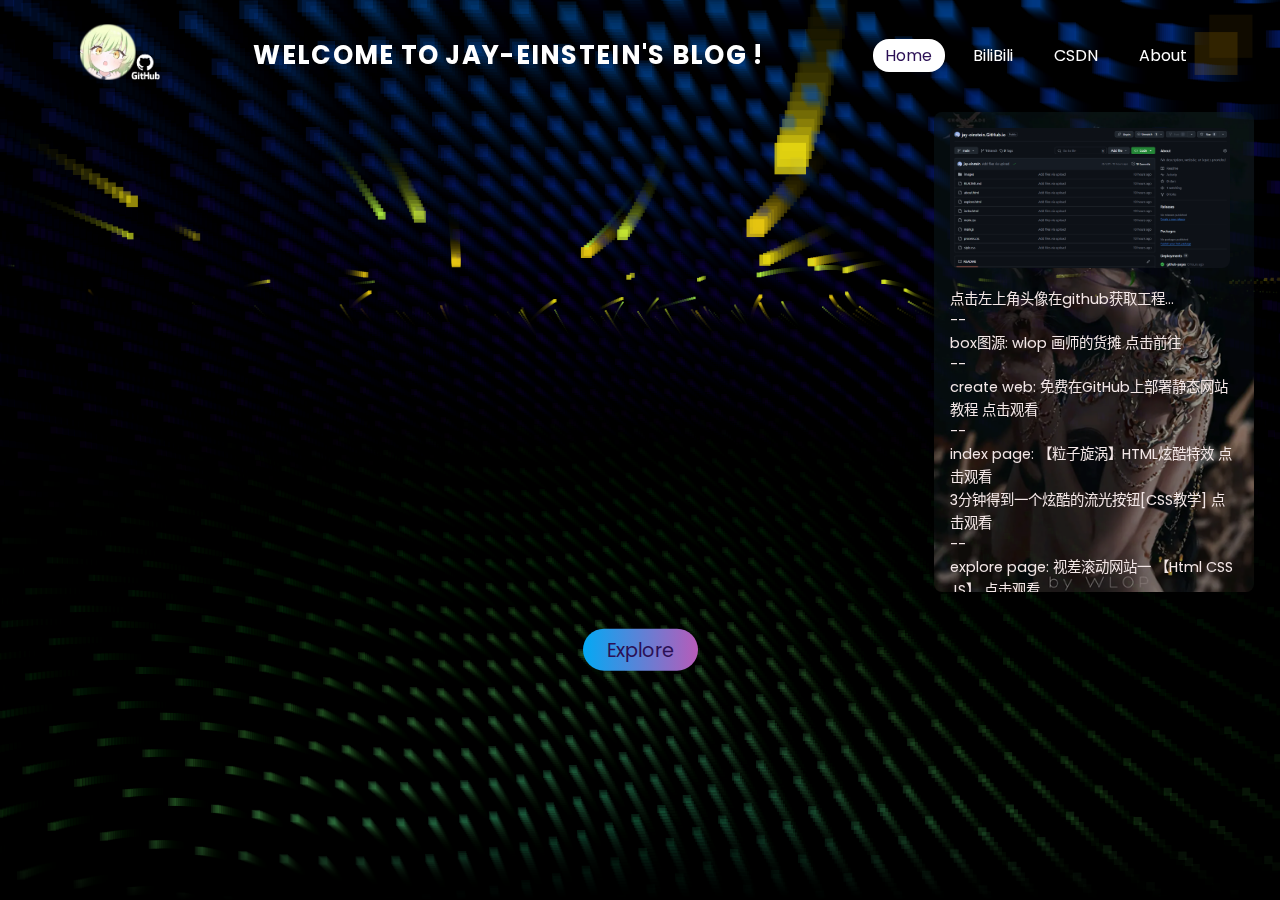
==== commit 3af603d8: "Add files via upload" ====
--- a/index.html
+++ b/index.html
@@ -48,42 +48,46 @@
     <!-- 新增的右侧信息框 -->
     <div class="info-box">
         <img src="images/need.png" alt="Image">
-        <p>想要同款--></p>
-        <p>点击左上角头像在github获取工程...</p>
-        <p>--</p>
-        <p>create web: </p>
-        <p>免费在GitHub上部署静态网站教程</p>
-        <p>https://www.bilibili.com/video/BV1D21uYaEeR/</p>
-        <p>--</p>
-        <p>index page: </p>
-        <p>【粒子旋涡】HTML炫酷特效</p>
-        <p>https://www.bilibili.com/video/BV1Ut41167RJ/</p>
-        <p>3分钟得到一个炫酷的流光按钮[CSS教学]</p>
-        <p>https://www.bilibili.com/video/BV1ve411y71N/</p>
-        <p>--</p>   
-        <p>explore page: </p>
-        <p>视差滚动网站一 【Html CSS JS】</p>
-        <p>https://www.bilibili.com/video/BV18v4y1D79U/</p>
-        <p>视差滚动网站二</p>
-        <p>https://www.bilibili.com/video/BV1XV411n7Qx/</p>
-        <p>纯CSS实现可编辑文字霓虹灯闪烁效果</p>
-        <p>https://www.bilibili.com/video/BV1rW421w7Uo/</p>
-        <p>--</p>   
-        <p>about page: </p>
-        <p>响应式漫画风格全屏页面滚动个人主博客网站设计【HTML5+CSS+JS】</p>
-        <p>https://www.bilibili.com/video/BV16Q4y1Q7FF/</p>
-        <p>--</p>
-        <p>blog page: </p>
-        <p>纯CSS写一个非常好看的发光按钮</p>
-        <p>https://www.bilibili.com/video/BV19Q4y1g74r/</p>
-        <p>【白天黑夜切换按钮】关于我一个晚上就写了个按钮这件事...</p>
-        <p>https://www.bilibili.com/video/BV19g4y1N7bu/</p>
-        <p>--</p>
-
-
-
-
-        
+        <ul>
+            <li>点击左上角头像在github获取工程...</li>
+            <li>--</li>
+            <li>box图源: wlop 画师的货摊
+                <a href="https://wlop.huotan.com/" target="_blank">点击前往</a>
+            </li>
+            <li>--</li>
+            <li>create web: 免费在GitHub上部署静态网站教程 
+                <a href="https://www.bilibili.com/video/BV1D21uYaEeR/" target="_blank">点击观看</a>
+            </li>
+            <li>--</li>
+            <li>index page: 【粒子旋涡】HTML炫酷特效 
+                <a href="https://www.bilibili.com/video/BV1Ut41167RJ/" target="_blank">点击观看</a>
+            </li>
+            <li>3分钟得到一个炫酷的流光按钮[CSS教学] 
+                <a href="https://www.bilibili.com/video/BV1ve411y71N/" target="_blank">点击观看</a>
+            </li>
+            <li>--</li>
+            <li>explore page: 视差滚动网站一 【Html CSS JS】 
+                <a href="https://www.bilibili.com/video/BV18v4y1D79U/" target="_blank">点击观看</a>
+            </li>
+            <li>视差滚动网站二 
+                <a href="https://www.bilibili.com/video/BV1XV411n7Qx/" target="_blank">点击观看</a>
+            </li>
+            <li>纯CSS实现可编辑文字霓虹灯闪烁效果 
+                <a href="https://www.bilibili.com/video/BV1rW421w7Uo/" target="_blank">点击观看</a>
+            </li>
+            <li>--</li>
+            <li>about page: 响应式漫画风格全屏页面滚动个人主博客网站设计【HTML5+CSS+JS】 
+                <a href="https://www.bilibili.com/video/BV16Q4y1Q7FF/" target="_blank">点击观看</a>
+            </li>
+            <li>--</li>
+            <li>blog page: 纯CSS写一个非常好看的发光按钮 
+                <a href="https://www.bilibili.com/video/BV19Q4y1g74r/" target="_blank">点击观看</a>
+            </li>
+            <li>【白天黑夜切换按钮】关于我一个晚上就写了个按钮这件事... 
+                <a href="https://www.bilibili.com/video/BV19g4y1N7bu/" target="_blank">点击观看</a>
+            </li>
+            <li>--</li>
+        </ul>
     </div>
 
 </body>
--- a/main.css
+++ b/main.css
@@ -27,59 +27,60 @@
 
 .info-box {
   position: fixed; /* 固定定位，使其在屏幕右侧 */
-  top: 140px; /* 垂直居中 */
-  right: 20px; /* 距离右侧20px */
-  width: 390px; /* 容器宽度 */
-  height: 600px; /* 容器高度 */
+  top: 8.75vw; /* 垂直居中 */
+  right: 2vw; /* 距离右侧20px */
+  width: 25vw; /* 容器宽度 */
+  height: 37.5vw; /* 容器高度 */
 
   background-image: url('images/beauty.png'); /* 背景图片 */
   background-size: cover;
   background-position: center;
   background-repeat: no-repeat;
 
-  padding: 20px;
-  border-radius: 15px; /* 圆角 */
-  box-shadow: 0px 4px 6px rgba(0, 0, 0, 0.1); /* 给框加点阴影 */
+  padding: 1.25vw;
+  border-radius: 0.625vw; /* 圆角 */
+  box-shadow: 0px 0.25vw 0.375 rgba(0, 0, 0, 0.1); /* 给框加点阴影 */
   overflow-y: scroll; /* 允许垂直滚动 */
   overflow-x: hidden; /* 禁止水平滚动 */
   z-index: 30;
 }
 
 .info-box img {
-    width: 350px; /* 图片宽度 */
-    border-radius: 10px; /* 图片圆角 */
-    margin-bottom: 15px; /* 图片和文字之间的间距 */
-}
-
-.info-box p {
+    width: 21.875vw; /* 图片宽度 */
+    border-radius: 0.625vw; /* 图片圆角 */
+    margin-bottom: 0.98vw; /* 图片和文字之间的间距 */
+}
+
+.info-box ul {
     color: #f3e7e7; /* 文字颜色 */
-    font-size: 18px; /* 字体大小 */
-    margin: 0px; /* 去掉p标签默认的外边距 */
+    font-size: 1.125vw; /* 字体大小 */
     word-wrap: break-word; /* 允许单词超出容器宽度时换行 */
     word-break: break-all; /* 强制在任何字符间断行，避免内容溢出 */
+    list-style-type: none;
+    padding-left: 0;
 }
 
 .info-box h1 {
   color: #ffffff; /* 文字颜色 */
-  font-size: 35px; /* 字体大小 */
+  font-size: 2.1875vw; /* 字体大小 */
   margin: 0; /* 去掉m标签默认的外边距 */
   text-align: center; /* 水平居中 */
   display: block; /* 确保m元素是块级元素，能占满一行 */
   width: 100%; /* 设置宽度为100%确保居中效果 */
-  letter-spacing: 10px; /* 字符间距 */
-  margin-bottom: 30px; /* 增加标题和下面文字的间距 */
+  letter-spacing: 0.625vw; /* 字符间距 */
+  margin-bottom: 1.875vw; /* 增加标题和下面文字的间距 */
 }
 
 .info-box h2 {
   color: #eae6e6; /* 文字颜色 */
-  font-size: 15px; /* 字体大小 */
+  font-size: 0.98vw; /* 字体大小 */
   margin: 0; /* 去掉m标签默认的外边距 */
   letter-spacing: 0px; /* 字符间距 */
-  margin-bottom: 10px; 
+  margin-bottom: 0.625vw; 
   text-decoration: none; /* 去掉下划线 */
   color: #eff4f5;        /* 设置链接文字颜色 */
   cursor: pointer;
-  padding-left: 20px;
+  padding-left: 1.25vw;
 }
 
 .info-box h2:hover {
@@ -87,26 +88,27 @@
 }
 
 .blog-box {
-  display: flex;
-  width: 1000px; /* 容器宽度 */
-  height: 240px; /* 容器高度 */
+  position: relative; /* 使left生效 */
+  display: flex;
+  width: 62.5vw; /* 容器宽度 */
+  height: 15vw; /* 容器高度 */
   background-color: rgba(235, 241, 242, 0.299);
-  padding: 20px;
-  margin: 20px 0;
-  border-radius: 15px; /* 圆角 */
-  left: 40px; /* 距离右侧20px */
+  padding: 1.25vw;
+  margin: 1.25vw 0;
+  border-radius: 0.98vw; /* 圆角 */
+  left: -70px; /* 距离右侧20px */
 }
 
 .blog-box .left {
   flex: 3;
-  max-width: 500px;
-  margin-right: 20px;
+  max-width: 31.25vw;
+  margin-right: 1.25vw;
 }
 
 .blog-box .left img {
   width: 100%;
   height: auto;
-  border-radius: 15px; /* 圆角 */
+  border-radius: 0.98vw; /* 圆角 */
 }
 
 .blog-box .right {
@@ -119,7 +121,7 @@
   top: 0;
   left: 0;
   width: 100%;
-  padding: 30px 100px;
+  padding: 1.875vw 6.25vw;
   display: flex;
   justify-content: space-between;
   align-items: center;
@@ -127,7 +129,7 @@
 }
 
 header .logo img {
-  width: 100px; /* 或根据需要设置合适的大小 */
+  width: 6.25vw; /* 或根据需要设置合适的大小 */
   height: auto; /* 保持图片的比例 */
 }
 
@@ -135,9 +137,9 @@
   color: #fff;
   font-weight: 700;
   text-decoration: none;
-  font-size: 2em;
+  font-size: 2vw;
   text-transform: uppercase; /* 大写 */
-  letter-spacing: 2px; /* 字符间距 */
+  letter-spacing: 0.1vw; /* 字符间距 */
 }
 
 header ul {
@@ -148,14 +150,14 @@
 
 header ul li {
   list-style: none;
-  margin-left: 20px;
+  margin-left: 1.25vw;
 }
 
 header ul li a {
   text-decoration: none;
-  padding: 6px 15px;
-  color: #fff;
-  border-radius: 20px;
+  padding: 0.375vw 0.98vw;
+  color: #fff;
+  border-radius: 1.25vw;
 }
 
 header ul li a:hover,
@@ -168,7 +170,7 @@
   position: relative;
   width: 100%;
   height: 100vh;
-  padding: 100px;
+  padding: 6.25vw;
   display: flex;
   justify-content: center;
   align-items: center;
@@ -180,7 +182,7 @@
   position: absolute;
   bottom: 0;
   width: 100%;
-  height: 100px;
+  height: 6.25vw;
   background: linear-gradient(to top, #000000, transparent);
   z-index: 20;
 }
@@ -206,12 +208,12 @@
 }
 
 #text {
-  font-size: 50px;
+  font-size: 3.125vw;
   position: relative;
-  letter-spacing:30px;
+  letter-spacing:1.875vw;
   text-transform:uppercase;
   text-align: center;
-  line-height:0.2em;
+  line-height:0.2vw;
   outline: none;
   -webkit-box-reflect: below 1px linear-gradient(transparent,#0008);
   animation: textanimate 5s linear infinite;
@@ -222,8 +224,8 @@
   }
   20%,30%,50%,60%,80%,90%,100%{
     color:#fff;
-    text-shadow: 0 0 10px #03bcf4,0 0 20px #03bcf4,
-    0 0 40px #03bcf4,0 0 80px #03bcf4;
+    text-shadow: 0 0 0.625vw #03bcf4,0 0 1.25vw #03bcf4,
+    0 0 2.5vw #03bcf4,0 0 5vw #03bcf4;
   }
 }
 
@@ -234,15 +236,15 @@
 #btn {
   text-decoration: none;
   display: inline-block;
-  padding: 8px 30px;
-  border-radius: 40px;
+  padding: 0.5vw 1.875vw;
+  border-radius: 2.5vw;
   background: 
   linear-gradient(90deg,#03a9f4,#f441a5,#ffeb3b,#03a9f4);
   background-size: 400%;
   color: #2b1055;
-  font-size: 1.5em;
+  font-size: 1.5vw;
   z-index: 9;
-  transform: translateY(250px);
+  transform: translateY(15.6vw);
 }
 #btn:hover{
   animation: animate 8s linear infinite;
@@ -250,16 +252,16 @@
 #btn::before{
   content: '';
   position: absolute;
-  inset: -5px;
+  inset: -0.3125vw;
   z-index: -1;
   background: 
   linear-gradient(90deg,#03a9f4,#f441a5,#ffeb3b,#03a9f4);
   background-size: 400%;
-  border-radius: 40px;
+  border-radius: 2.5vw;
   opacity: 0;
 }
 #btn:hover::before{
-  filter: blur(20px);
+  filter: blur(1.25vw);
   opacity: 1;
   animation: btnanimate 8s linear infinite;
 }
@@ -280,16 +282,16 @@
 }
 
 .sec h2 {
-  font-size: 2em;
-  margin-bottom: 10px;
+  font-size: 2vw;
+  margin-bottom: 0.625vw;
   color: #fff;
 }
 
 .sec p {
-  font-size: 1.2em;
-  color: #fff;
-  margin-bottom: 8px; /* 增加标题和下面文字的间距 */
-  letter-spacing: 2px; /* 字符间距 */
-}
-
-
+  font-size: 1.2vw;
+  color: #fff;
+  margin-bottom: 0.5vw; /* 增加标题和下面文字的间距 */
+  letter-spacing: 0.125vw; /* 字符间距 */
+}
+
+
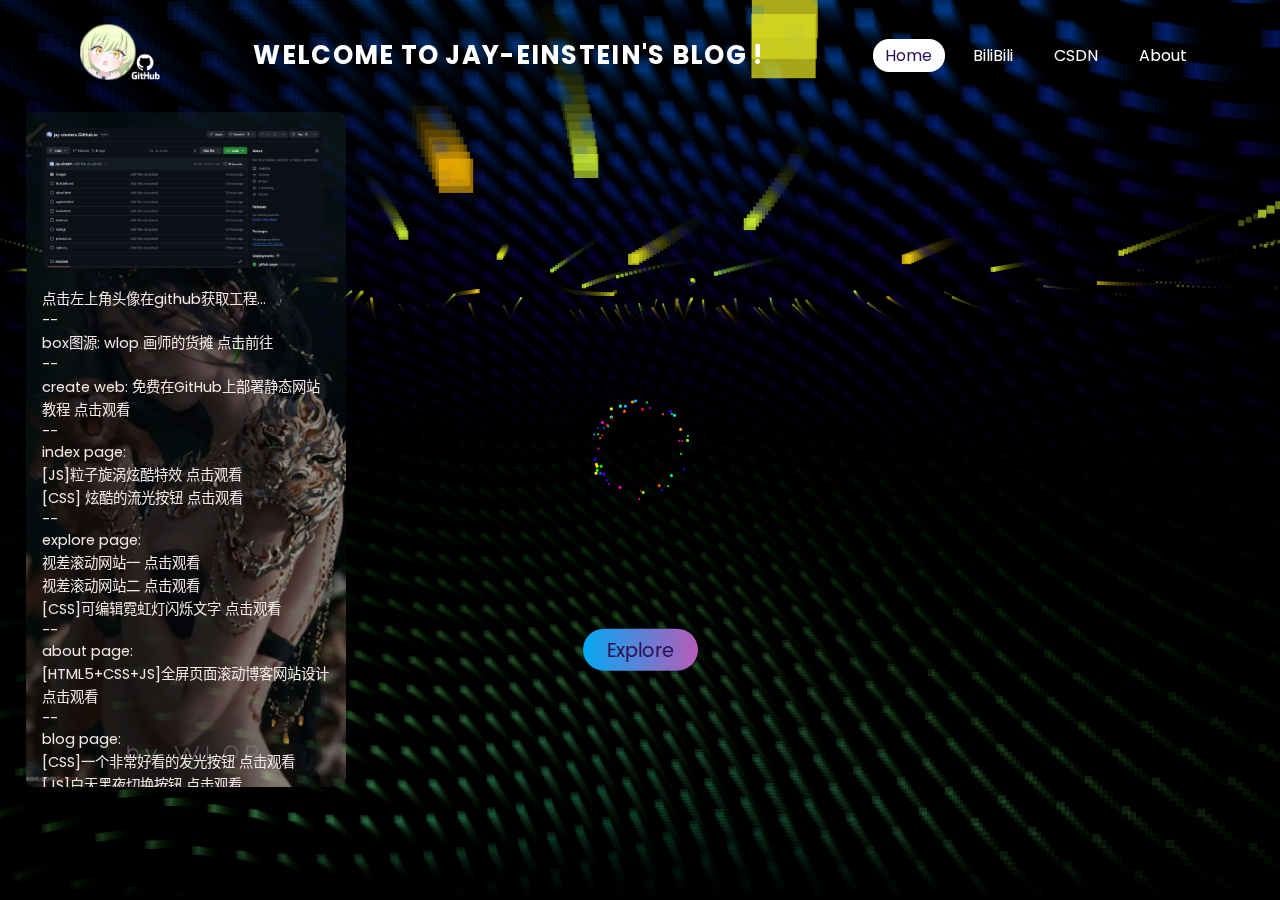
==== commit a97d456d: "Add files via upload" ====
--- a/index.html
+++ b/index.html
@@ -5,7 +5,7 @@
     <meta charset="utf-8">
     <meta name="viewport" content="width=device-width, initial-scale=1.0">
     <title>jay-einstein's blog</title>
-    <link rel="stylesheet" href="main.css">
+    <link rel="stylesheet" href="css/main.css">
     <style>
         html,
         body {
@@ -26,6 +26,10 @@
 </head>
 
 <body>
+    <!-- 鼠标拖尾 -->
+    <div id="particles"></div>
+    <script src="javascript/mouse.js"></script>
+
     <header>
         <a href="https://github.com/jay-einstein/jay-einstein.GitHub.io" class="logo" target="_blank">
             <img src="images/logo.png">
@@ -47,7 +51,7 @@
 
     <!-- 新增的右侧信息框 -->
     <div class="info-box">
-        <img src="images/need.png" alt="Image">
+        <img src="images/show_need.png" alt="Image">
         <ul>
             <li>点击左上角头像在github获取工程...</li>
             <li>--</li>
@@ -59,31 +63,35 @@
                 <a href="https://www.bilibili.com/video/BV1D21uYaEeR/" target="_blank">点击观看</a>
             </li>
             <li>--</li>
-            <li>index page: 【粒子旋涡】HTML炫酷特效 
+            <li>index page: </li>
+            <li>[JS]粒子旋涡炫酷特效
                 <a href="https://www.bilibili.com/video/BV1Ut41167RJ/" target="_blank">点击观看</a>
             </li>
-            <li>3分钟得到一个炫酷的流光按钮[CSS教学] 
+            <li>[CSS] 炫酷的流光按钮
                 <a href="https://www.bilibili.com/video/BV1ve411y71N/" target="_blank">点击观看</a>
             </li>
             <li>--</li>
-            <li>explore page: 视差滚动网站一 【Html CSS JS】 
+            <li>explore page: </li>
+            <li>视差滚动网站一 
                 <a href="https://www.bilibili.com/video/BV18v4y1D79U/" target="_blank">点击观看</a>
             </li>
             <li>视差滚动网站二 
                 <a href="https://www.bilibili.com/video/BV1XV411n7Qx/" target="_blank">点击观看</a>
             </li>
-            <li>纯CSS实现可编辑文字霓虹灯闪烁效果 
+            <li>[CSS]可编辑霓虹灯闪烁文字
                 <a href="https://www.bilibili.com/video/BV1rW421w7Uo/" target="_blank">点击观看</a>
             </li>
             <li>--</li>
-            <li>about page: 响应式漫画风格全屏页面滚动个人主博客网站设计【HTML5+CSS+JS】 
+            <li>about page: </li>
+            <li>[HTML5+CSS+JS]全屏页面滚动博客网站设计
                 <a href="https://www.bilibili.com/video/BV16Q4y1Q7FF/" target="_blank">点击观看</a>
             </li>
             <li>--</li>
-            <li>blog page: 纯CSS写一个非常好看的发光按钮 
+            <li>blog page: </li>
+            <li>[CSS]一个非常好看的发光按钮 
                 <a href="https://www.bilibili.com/video/BV19Q4y1g74r/" target="_blank">点击观看</a>
             </li>
-            <li>【白天黑夜切换按钮】关于我一个晚上就写了个按钮这件事... 
+            <li>[JS]白天黑夜切换按钮
                 <a href="https://www.bilibili.com/video/BV19g4y1N7bu/" target="_blank">点击观看</a>
             </li>
             <li>--</li>
--- a/css/main.css
+++ b/css/main.css
@@ -0,0 +1,319 @@
+/* 这是引入了一些字体 */
+@import url('https://fonts.googleapis.com/css?family=Poppins:300,400,500,600,700,800,900&display=swap'); 
+
+* {
+  margin: 0;
+  padding: 0;
+  box-sizing: border-box;
+  font-family: 'Poppins', sans-serif;
+  /* 当用户手动导航或者 CSSOM scrolling API 触发滚动操作时 */
+  scroll-behavior: smooth; 
+}
+
+body {
+  min-height: 100vh;
+  overflow: scroll;
+  background: linear-gradient(#000000, #0d0136);
+}
+
+::-webkit-scrollbar {
+  display: none; /* 不显示滚动条 */
+}
+
+a {
+  text-decoration: none; /* 去除链接下划线 */
+  color: inherit; /* 继承父元素颜色，避免链接变成默认的蓝色 */
+}
+
+.info-box {
+  position: fixed; /* 固定定位，使其在屏幕右侧 */
+  top: 8.75vw; /* 垂直居中 */
+  left: 2vw; /* 距离右侧20px */
+  width: 25vw; /* 容器宽度 */
+  height:75vh; /* 容器高度 */
+
+  background-image: url('../images/bg_index.png'); /* 背景图片 */
+  background-size: cover;
+  background-position: center;
+  background-repeat: no-repeat;
+
+  padding: 1.25vw;
+  border-radius: 0.625vw; /* 圆角 */
+  box-shadow: 0px 0.25vw 0.375 rgba(0, 0, 0, 0.1); /* 给框加点阴影 */
+  overflow-y: scroll; /* 允许垂直滚动 */
+  overflow-x: hidden; /* 禁止水平滚动 */
+  z-index: 30;
+}
+
+.info-box img {
+    width: 21.875vw; /* 图片宽度 */
+    border-radius: 0.625vw; /* 图片圆角 */
+    margin-bottom: 0.98vw; /* 图片和文字之间的间距 */
+}
+
+.info-box ul {
+    color: #f3e7e7; /* 文字颜色 */
+    font-size: 1.125vw; /* 字体大小 */
+    word-wrap: break-word; /* 允许单词超出容器宽度时换行 */
+    word-break: break-all; /* 强制在任何字符间断行，避免内容溢出 */
+    list-style-type: none;
+    padding-left: 0;
+}
+
+.info-box h1 {
+  color: #ffffff; /* 文字颜色 */
+  font-size: 2.1875vw; /* 字体大小 */
+  margin: 0; /* 去掉m标签默认的外边距 */
+  text-align: center; /* 水平居中 */
+  display: block; /* 确保m元素是块级元素，能占满一行 */
+  width: 100%; /* 设置宽度为100%确保居中效果 */
+  letter-spacing: 0.625vw; /* 字符间距 */
+  margin-bottom: 1.875vw; /* 增加标题和下面文字的间距 */
+}
+
+.info-box h2 {
+  color: #eae6e6; /* 文字颜色 */
+  font-size: 0.98vw; /* 字体大小 */
+  margin: 0; /* 去掉m标签默认的外边距 */
+  letter-spacing: 0px; /* 字符间距 */
+  margin-bottom: 0.625vw; 
+  text-decoration: none; /* 去掉下划线 */
+  color: #eff4f5;        /* 设置链接文字颜色 */
+  cursor: pointer;
+  padding-left: 1.25vw;
+}
+
+.info-box h2:hover {
+  color: #07fff7;        /* 鼠标悬停时更改颜色 */
+}
+
+.info-box a:hover {
+    color: #ed0973; /* 鼠标悬停时的颜色 */
+  }
+
+.blog-box {
+  position:relative; /* 使left生效 */
+  display: flex;
+  width: 62.5vw; /* 容器宽度 */
+  height: 15vw; /* 容器高度 */
+  background-color: rgba(235, 241, 242, 0.299);
+  padding: 1.25vw;
+  margin: 1.25vw 0;
+  border-radius: 0.98vw; /* 圆角 */
+  left: 10px; /* 距离右侧20px */
+}
+
+.blog-box .left {
+  flex: 3;
+  max-width: 31.25vw;
+  margin-right: 1.25vw;
+}
+
+.blog-box .left img {
+  width: 100%;
+  height: auto;
+  border-radius: 0.98vw; /* 圆角 */
+}
+
+.blog-box .right {
+  flex: 4;
+  word-wrap: break-word; /* 自动换行 */
+}
+
+header {
+  position:absolute;
+  top: 0;
+  left: 0;
+  width: 100%;
+  padding: 1.875vw 6.25vw;
+  display: flex;
+  justify-content: space-between;
+  align-items: center;
+  z-index: 1000;
+}
+
+header .logo img {
+  width: 6.25vw; /* 或根据需要设置合适的大小 */
+  height: auto; /* 保持图片的比例 */
+}
+
+.welcome {
+  color: #fff;
+  font-weight: 700;
+  text-decoration: none;
+  font-size: 2vw;
+  text-transform: uppercase; /* 大写 */
+  letter-spacing: 0.1vw; /* 字符间距 */
+}
+
+header ul {
+  display: flex;
+  justify-content: center;
+  align-items: center;
+}
+
+header ul li {
+  list-style: none;
+  margin-left: 1.25vw;
+}
+
+header ul li a {
+  text-decoration: none;
+  padding: 0.375vw 0.98vw;
+  color: #fff;
+  border-radius: 1.25vw;
+}
+
+header ul li a:hover,
+header ul li a.active {
+  background: #fff;
+  color: #2b1055;
+}
+
+section {
+  position: relative;
+  width: 100%;
+  height: 100vh;
+  padding: 6.25vw;
+  display: flex;
+  justify-content: center;
+  align-items: center;
+  overflow: hidden;
+}
+
+section::before {
+  content: '';
+  position: absolute;
+  bottom: 0;
+  width: 100%;
+  height: 6.25vw;
+  background: linear-gradient(to top, #000000, transparent);
+  z-index: 20;
+}
+
+section img {
+  position: absolute;
+  top: 0;
+  left: 0;
+  width: 100%;
+  height: 100%;
+  /* object-fit CSS 属性指定可替换元素（例如：<img> 或 <video>）的内容应该如何适应到其使用高度和宽度确定的框。 */
+  object-fit: cover;
+  pointer-events: none;
+}
+
+section img#moon {
+  /* mix-blend-mode CSS 属性描述了元素的内容应该与元素的直系父元素的内容和元素的背景如何混合。 */ 
+  mix-blend-mode: screen;
+}
+
+section img#mountains_front {
+  z-index: 10;
+}
+
+#text {
+  font-size: 3.125vw;
+  position: relative;
+  letter-spacing:1.875vw;
+  text-transform:uppercase;
+  text-align: center;
+  line-height:0.2vw;
+  outline: none;
+  -webkit-box-reflect: below 1px linear-gradient(transparent,#0008);
+  animation: textanimate 5s linear infinite;
+}
+@keyframes textanimate{
+  0%,21%,31%,51%,60%,80%,90%,92%{
+    color: #0e3742;
+  }
+  20%,30%,50%,60%,80%,90%,100%{
+    color:#fff;
+    text-shadow: 0 0 0.625vw #03bcf4,0 0 1.25vw #03bcf4,
+    0 0 2.5vw #03bcf4,0 0 5vw #03bcf4;
+  }
+}
+
+#road{
+    z-index: 2;
+}
+
+#btn {
+  text-decoration: none;
+  display: inline-block;
+  padding: 0.5vw 1.875vw;
+  border-radius: 2.5vw;
+  background: 
+  linear-gradient(90deg,#03a9f4,#f441a5,#ffeb3b,#03a9f4);
+  background-size: 400%;
+  color: #2b1055;
+  font-size: 1.5vw;
+  z-index: 9;
+  transform: translateY(15.6vw);
+}
+#btn:hover{
+  animation: animate 8s linear infinite;
+}
+#btn::before{
+  content: '';
+  position: absolute;
+  inset: -0.3125vw;
+  z-index: -1;
+  background: 
+  linear-gradient(90deg,#03a9f4,#f441a5,#ffeb3b,#03a9f4);
+  background-size: 400%;
+  border-radius: 2.5vw;
+  opacity: 0;
+}
+#btn:hover::before{
+  filter: blur(1.25vw);
+  opacity: 1;
+  animation: btnanimate 8s linear infinite;
+}
+
+@keyframes btnanimate{
+  from{
+    background-position: 0%;
+  }
+  to{
+    background-position: 400%;
+  }
+}
+
+.sec {
+  position: relative;
+  padding: 20px;
+  background: #ffffff00;
+  right: -30vw;
+  top:0;
+  width: 70vw;
+}
+
+.sec h2 {
+    font-size: 2vw;
+    margin-bottom: 0.625vw;
+    text-align: center;
+    
+    /* 渐变效果 */
+    background: linear-gradient(90deg, #fac003, #ff00b7, #ffdd00);
+    background-clip: text;
+    color: transparent;
+  
+    /* 文字阴影 */
+    text-shadow: 2px 2px 5px rgba(0, 0, 0, 0.5);
+    
+    transition: transform 0.3s ease-in-out, color 0.3s ease;  /* 添加过渡 */
+  }
+
+.sec p {
+  font-size: 1.2vw;
+  color: #fff;
+  margin-bottom: 0.5vw; /* 增加标题和下面文字的间距 */
+  letter-spacing: 0.125vw; /* 字符间距 */
+}
+
+#particles {
+    position: absolute;
+    pointer-events: none;
+    width: 100%;
+    height: 100%;
+}
